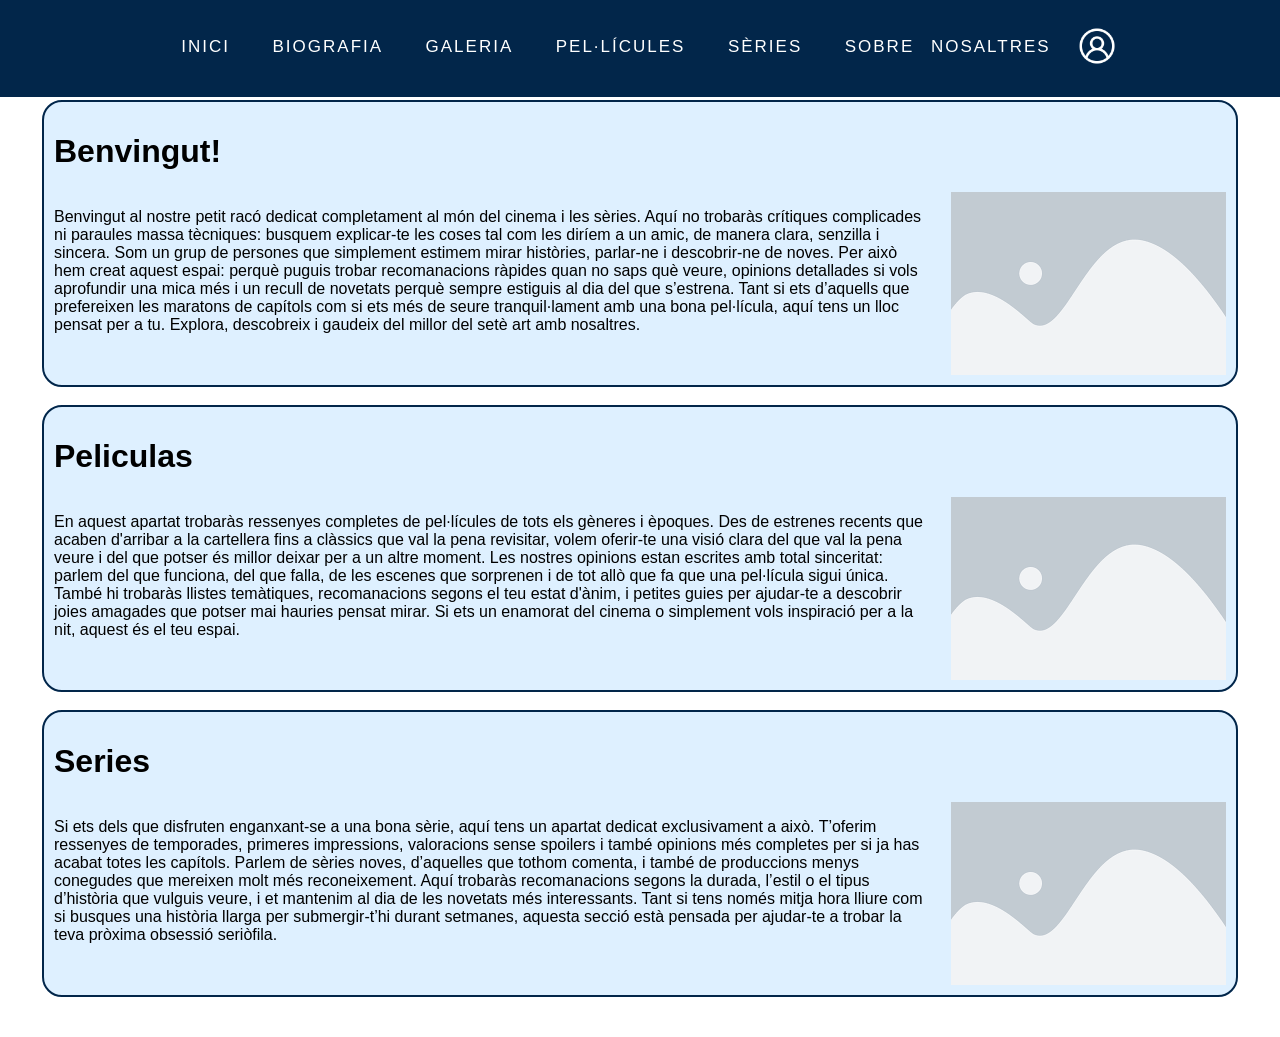
==== index.html @ 55261099 "25/11" ====
<!DOCTYPE html>
<html lang="ca">
<head>
    <meta charset="UTF-8">
    <title>Activitat Transversal</title>
    <style>
        fieldset {
            border: 2px solid #02264a;
            padding: 10px;
            border-radius: 20px;
            background-color: #def0ff;
        }
        body {
            margin: 40px;
            padding-top: 60px; 
            font-family: Arial, sans-serif;
        }
        .barra {
            
            position: fixed;
            top: 0px;
            left: 0px;
            width: 100%;
            background: #02264a;
            padding: 20px 12px;
            display:flex;
            flex-direction: row;
            justify-content: center;

        }
        .barra .botones {
            display:left;
            margin-top:11px;
            letter-spacing:2px;
            word-spacing:10px;
        }
        .barra a {
            position: sticky;
            text-decoration: none;
            display: inline-block;
            color: white;
            padding: 6px 10px;
            margin-right: 6px;
            border-radius: 4px;
            font-size: 17px;
        }
        
        .prova{
            display: block;
            margin-left: auto;
            margin-right: auto;
            width: 50%;
        }

        .logo{
            height: 40px;
        }

        .barra a:hover {
            background: #3e6893;
        }
    </style>
</head>
<body>
    <header>
    <div class="barra">
      <div class="botones">
              <a href="index.html">INICI</a>
              <a href="Biografia.html">BIOGRAFIA</a>
              <a href="Galeria.html">GALERIA</a>
              <a href="Peliculas.html">PEL·LÍCULES</a>
              <a href="Series.html">SÈRIES</a>
              <a href="nosaltres.html">SOBRE NOSALTRES</a>
      </div>
      <div class="icones">
        <a class="usuari" href="Formulari.html">
          <img class="logo " src="/Imatges/image.png" width="40px" height="40px"></a>
        </a>
      </div>  
    </div>
  </header>


    <main>
        <fieldset>
        <h1>Benvingut!</h1>
        <div style="display: flex; gap: 20px; align-items: flex-start;">
        <p>
            Benvingut al nostre petit racó dedicat completament al món del cinema i les sèries. 
            Aquí no trobaràs crítiques complicades ni paraules massa tècniques: busquem explicar-te 
            les coses tal com les diríem a un amic, de manera clara, senzilla i sincera. Som un grup 
            de persones que simplement estimem mirar històries, parlar-ne i descobrir-ne de noves. 
            Per això hem creat aquest espai: perquè puguis trobar recomanacions ràpides quan no saps 
            què veure, opinions detallades si vols aprofundir una mica més i un recull de novetats perquè 
            sempre estiguis al dia del que s’estrena. Tant si ets d’aquells que prefereixen les maratons 
            de capítols com si ets més de seure tranquil·lament amb una bona pel·lícula, aquí tens un lloc 
            pensat per a tu. Explora, descobreix i gaudeix del millor del setè art amb nosaltres.
        </p>
        <img class="prova" src="Imatges/Placeholder.png" alt="Placeholder" style="max-width: 300px;">
        </div>
        </fieldset>
<br>
        <fieldset>
        <h1>Peliculas</h1>
        <div style="display: flex; gap: 20px; align-items: flex-start;">
            <p>
                En aquest apartat trobaràs ressenyes completes de pel·lícules de tots els gèneres i èpoques. 
                Des de estrenes recents que acaben d'arribar a la cartellera fins a clàssics que val la pena
                revisitar, volem oferir-te una visió clara del que val la pena veure i del que potser és millor 
                deixar per a un altre moment. Les nostres opinions estan escrites amb total sinceritat: parlem del 
                que funciona, del que falla, de les escenes que sorprenen i de tot allò que fa que una pel·lícula 
                sigui única. També hi trobaràs llistes temàtiques, recomanacions segons el teu estat d'ànim, i petites 
                guies per ajudar-te a descobrir joies amagades que potser mai hauries pensat mirar. Si ets un enamorat 
                del cinema o simplement vols inspiració per a la nit, aquest és el teu espai.
            </p>
            <img class="prova" src="Imatges/Placeholder.png" alt="Placeholder" style="max-width: 300px;">
        </div>
        </fieldset>
<br>
        <fieldset>
        <h1>Series</h1>  
        <div style="display: flex; gap: 20px; align-items: flex-start;">
        <p>
            Si ets dels que disfruten enganxant-se a una bona sèrie, aquí tens un apartat dedicat exclusivament a això. 
            T’oferim ressenyes de temporades, primeres impressions, valoracions sense spoilers i també opinions més 
            completes per si ja has acabat totes les capítols. Parlem de sèries noves, d’aquelles que tothom comenta, i 
            també de produccions menys conegudes que mereixen molt més reconeixement. Aquí trobaràs recomanacions segons 
            la durada, l’estil o el tipus d’història que vulguis veure, i et mantenim al dia de les novetats més 
            interessants. Tant si tens només mitja hora lliure com si busques una història llarga per submergir-t’hi 
            durant setmanes, aquesta secció està pensada per ajudar-te a trobar la teva pròxima obsessió seriòfila.
        </p>
        <img class="prova" src="Imatges/Placeholder.png" alt="Placeholder" style="max-width: 300px;">
        </div>    
        </fieldset>
    </main>

</body>
</html>
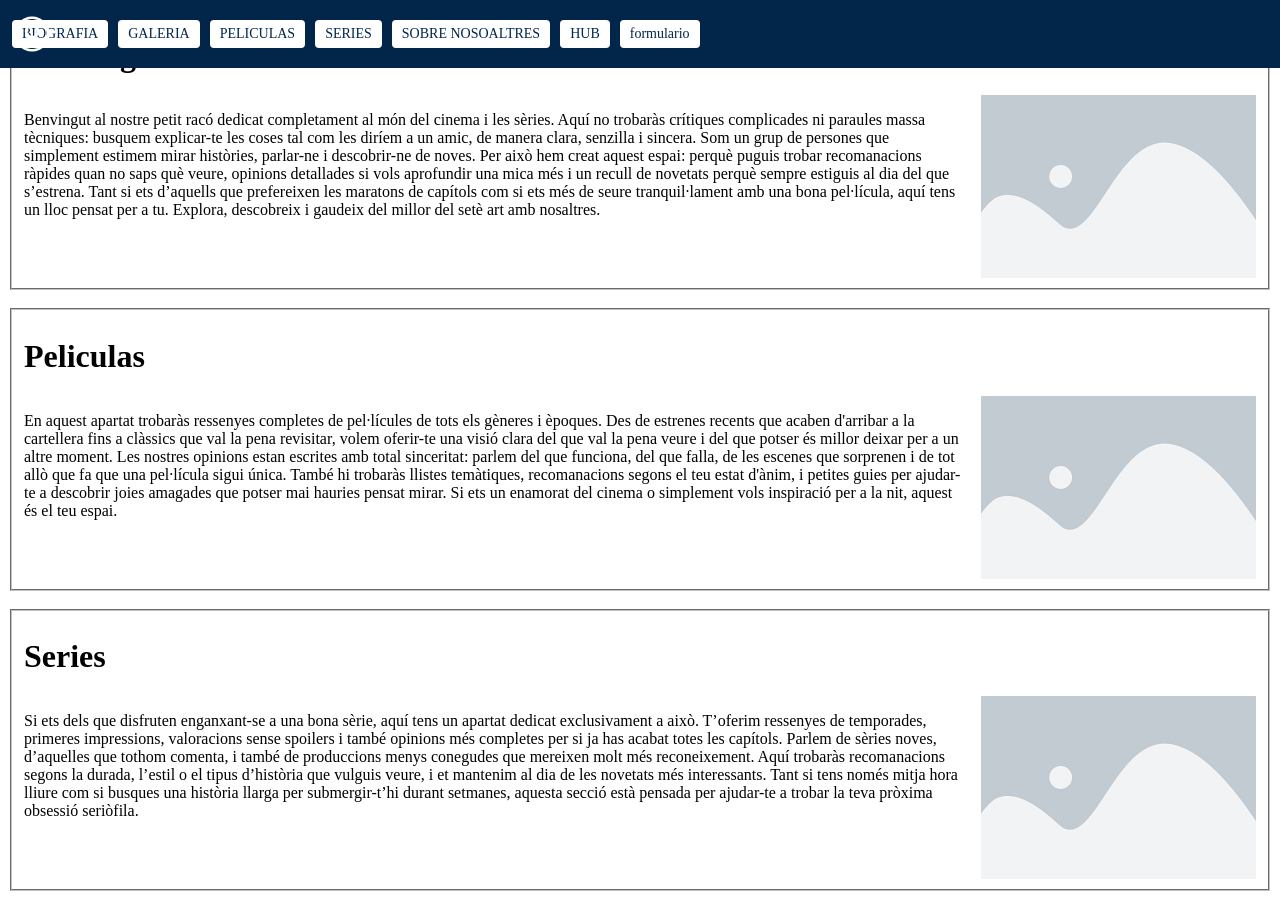
==== commit 2f540507: "css index" ====
--- a/index.html
+++ b/index.html
@@ -3,18 +3,8 @@
 <head>
     <meta charset="UTF-8">
     <title>Activitat Transversal</title>
+    <link rel="stylesheet" href="/Css/index.css" />
     <style>
-        fieldset {
-            border: 2px solid #02264a;
-            padding: 10px;
-            border-radius: 20px;
-            background-color: #def0ff;
-        }
-        body {
-            margin: 40px;
-            padding-top: 60px; 
-            font-family: Arial, sans-serif;
-        }
         .barra {
             
             position: fixed;
@@ -23,63 +13,45 @@
             width: 100%;
             background: #02264a;
             padding: 20px 12px;
-            display:flex;
-            flex-direction: row;
-            justify-content: center;
-
         }
         .barra .botones {
-            display:left;
-            margin-top:11px;
-            letter-spacing:2px;
-            word-spacing:10px;
+            display: left;
         }
-        .barra a {
-            position: sticky;
+        .barra a.boto {
             text-decoration: none;
             display: inline-block;
-            color: white;
+            color: #02264a;
+            background: #ffffff;
             padding: 6px 10px;
             margin-right: 6px;
             border-radius: 4px;
-            font-size: 17px;
-        }
-        
-        .prova{
-            display: block;
-            margin-left: auto;
-            margin-right: auto;
-            width: 50%;
+            font-size: 14px;
         }
 
         .logo{
+            position: absolute;
+            top: 21%; 
             height: 40px;
         }
-
         .barra a:hover {
             background: #3e6893;
         }
     </style>
 </head>
 <body>
-    <header>
+
     <div class="barra">
-      <div class="botones">
-              <a href="index.html">INICI</a>
-              <a href="Biografia.html">BIOGRAFIA</a>
-              <a href="Galeria.html">GALERIA</a>
-              <a href="Peliculas.html">PEL·LÍCULES</a>
-              <a href="Series.html">SÈRIES</a>
-              <a href="nosaltres.html">SOBRE NOSALTRES</a>
-      </div>
-      <div class="icones">
-        <a class="usuari" href="Formulari.html">
-          <img class="logo " src="/Imatges/image.png" width="40px" height="40px"></a>
-        </a>
-      </div>  
+        <div class="botones">
+            <a href="formulari.html"><img class="logo" src="/Imatges/image.png" width="40" height="40" alt="Logo"></a>
+            <a class="boto" href="Biografia.html">BIOGRAFIA</a>
+            <a class="boto" href="Galeria.html">GALERIA</a>
+            <a class="boto" href="Peliculas.html">PELICULAS</a>
+            <a class="boto" href="Series.html">SERIES</a>
+            <a class="boto" href="Sobre_nosaltres.html">SOBRE NOSOALTRES</a>
+            <a class="boto" href="index.html">HUB</a>
+            <a class="boto" href="Formulari.html">formulario</a>
+        </div>
     </div>
-  </header>
-
 
     <main>
         <fieldset>
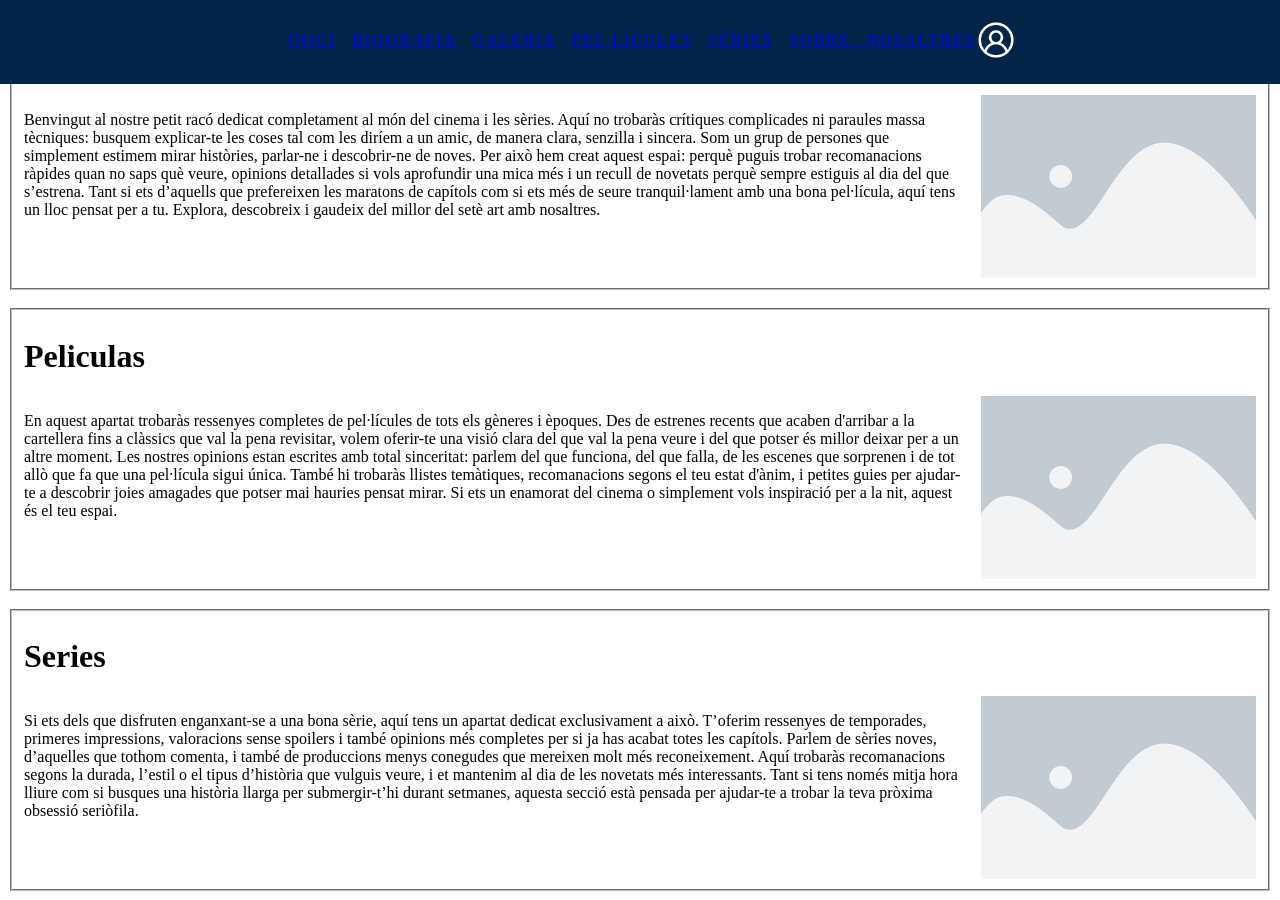
==== commit 09f3b269: "merge" ====
--- a/index.html
+++ b/index.html
@@ -13,45 +13,55 @@
             width: 100%;
             background: #02264a;
             padding: 20px 12px;
+            display:flex;
+            flex-direction: row;
+            justify-content: center;
+
         }
         .barra .botones {
-            display: left;
+            display:left;
+            margin-top:11px;
+            letter-spacing:2px;
+            word-spacing:10px;
         }
         .barra a.boto {
             text-decoration: none;
             display: inline-block;
-            color: #02264a;
-            background: #ffffff;
+            color: white;
             padding: 6px 10px;
             margin-right: 6px;
             border-radius: 4px;
-            font-size: 14px;
+            font-size: 17px;
         }
 
         .logo{
-            position: absolute;
-            top: 21%; 
             height: 40px;
         }
+
         .barra a:hover {
             background: #3e6893;
         }
     </style>
 </head>
 <body>
+    <header>
+    <div class="barra">
+      <div class="botones">
+              <a href="index.html">INICI</a>
+              <a href="Biografia.html">BIOGRAFIA</a>
+              <a href="Galeria.html">GALERIA</a>
+              <a href="Peliculas.html">PEL·LÍCULES</a>
+              <a href="Series.html">SÈRIES</a>
+              <a href="nosaltres.html">SOBRE NOSALTRES</a>
+      </div>
+      <div class="icones">
+        <a class="usuari" href="Formulari.html">
+          <img class="logo " src="/Imatges/image.png" width="40px" height="40px"></a>
+        </a>
+      </div>  
+    </div>
+  </header>
 
-    <div class="barra">
-        <div class="botones">
-            <a href="formulari.html"><img class="logo" src="/Imatges/image.png" width="40" height="40" alt="Logo"></a>
-            <a class="boto" href="Biografia.html">BIOGRAFIA</a>
-            <a class="boto" href="Galeria.html">GALERIA</a>
-            <a class="boto" href="Peliculas.html">PELICULAS</a>
-            <a class="boto" href="Series.html">SERIES</a>
-            <a class="boto" href="Sobre_nosaltres.html">SOBRE NOSOALTRES</a>
-            <a class="boto" href="index.html">HUB</a>
-            <a class="boto" href="Formulari.html">formulario</a>
-        </div>
-    </div>
 
     <main>
         <fieldset>
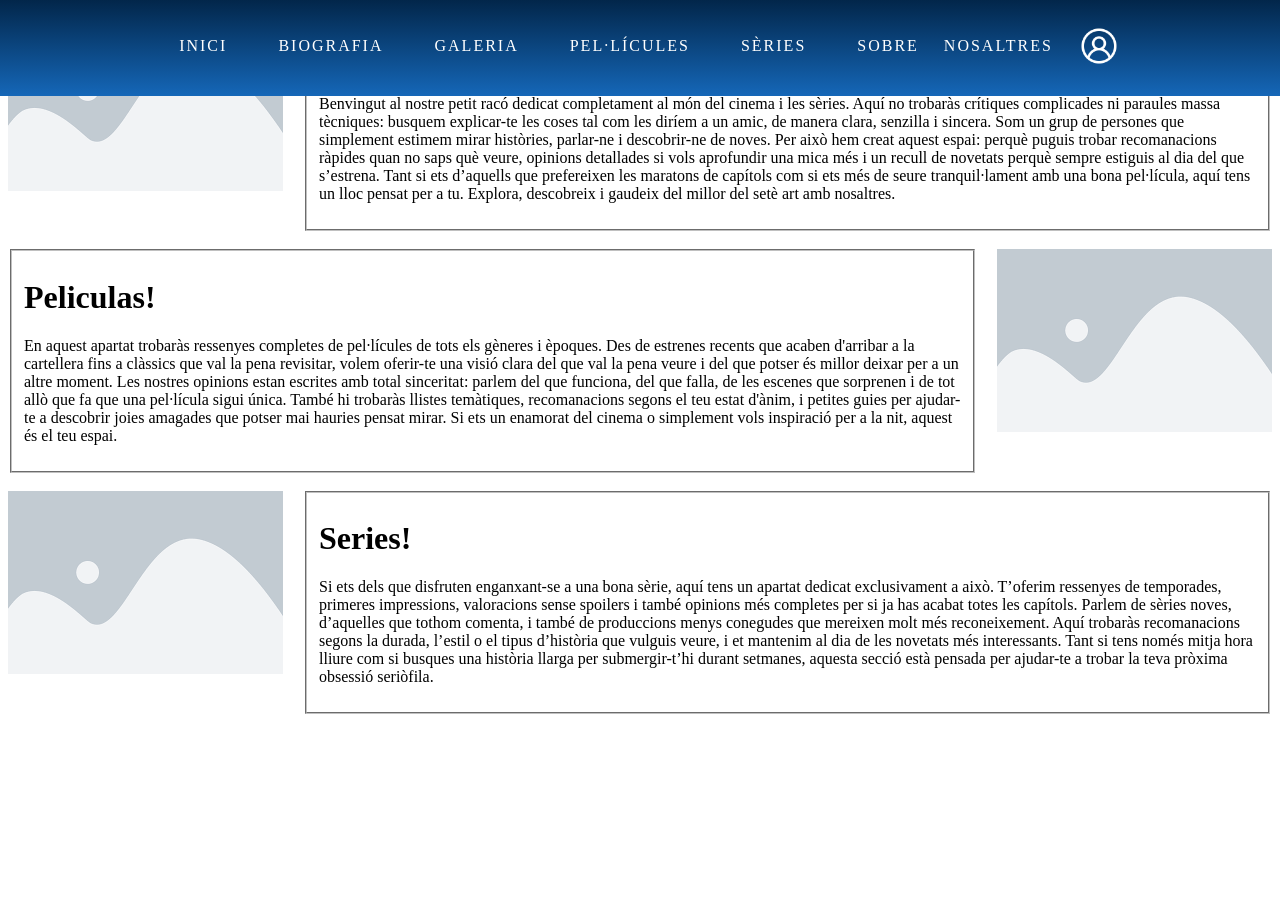
==== commit 308033b4: "canvis barra i demes" ====
--- a/index.html
+++ b/index.html
@@ -1,50 +1,47 @@
 <!DOCTYPE html>
 <html lang="ca">
 <head>
-    <meta charset="UTF-8">
-    <title>Activitat Transversal</title>
-    <link rel="stylesheet" href="/Css/index.css" />
-    <style>
-        .barra {
+  <meta charset="utf-8" />
+  <title>Formulari base</title>
+  <link rel="stylesheet" href="/Css/index.css" />
+  <style>
+    .barra {
             
             position: fixed;
             top: 0px;
             left: 0px;
             width: 100%;
-            background: #02264a;
+            background: linear-gradient(to bottom, #02264a, #1567b8);
             padding: 20px 12px;
             display:flex;
             flex-direction: row;
             justify-content: center;
-
-        }
-        .barra .botones {
+    }
+    .barra .botones {
             display:left;
             margin-top:11px;
             letter-spacing:2px;
-            word-spacing:10px;
-        }
-        .barra a.boto {
+            word-spacing:19px;
+    }
+    .barra a {
+            position: sticky;
             text-decoration: none;
             display: inline-block;
             color: white;
             padding: 6px 10px;
             margin-right: 6px;
             border-radius: 4px;
-            font-size: 17px;
-        }
+            font-size: 16px;
+    }
 
-        .logo{
-            height: 40px;
-        }
+    .barra a:hover {
+            background: #3e6893;
+    }
 
-        .barra a:hover {
-            background: #3e6893;
-        }
-    </style>
+  </style>
 </head>
 <body>
-    <header>
+  <header>
     <div class="barra">
       <div class="botones">
               <a href="index.html">INICI</a>
@@ -56,7 +53,7 @@
       </div>
       <div class="icones">
         <a class="usuari" href="Formulari.html">
-          <img class="logo " src="/Imatges/image.png" width="40px" height="40px"></a>
+          <img class="logo " src="/IMG/barra/form.png" width="40px" height="40px"></a>
         </a>
       </div>  
     </div>
@@ -64,56 +61,63 @@
 
 
     <main>
-        <fieldset>
-        <h1>Benvingut!</h1>
-        <div style="display: flex; gap: 20px; align-items: flex-start;">
-        <p>
-            Benvingut al nostre petit racó dedicat completament al món del cinema i les sèries. 
-            Aquí no trobaràs crítiques complicades ni paraules massa tècniques: busquem explicar-te 
-            les coses tal com les diríem a un amic, de manera clara, senzilla i sincera. Som un grup 
-            de persones que simplement estimem mirar històries, parlar-ne i descobrir-ne de noves. 
-            Per això hem creat aquest espai: perquè puguis trobar recomanacions ràpides quan no saps 
-            què veure, opinions detallades si vols aprofundir una mica més i un recull de novetats perquè 
-            sempre estiguis al dia del que s’estrena. Tant si ets d’aquells que prefereixen les maratons 
-            de capítols com si ets més de seure tranquil·lament amb una bona pel·lícula, aquí tens un lloc 
-            pensat per a tu. Explora, descobreix i gaudeix del millor del setè art amb nosaltres.
-        </p>
-        <img class="prova" src="Imatges/Placeholder.png" alt="Placeholder" style="max-width: 300px;">
+        <div style="display:flex; gap:20px; align-items:flex-start;">
+            <img class="prova" src="IMG/Index/Placeholder.png" alt="Placeholder">
+            <fieldset style="flex:1;">
+                <h1>Benvingut!</h1>
+                <div>
+                    <p>
+                            Benvingut al nostre petit racó dedicat completament al món del cinema i les sèries. 
+                            Aquí no trobaràs crítiques complicades ni paraules massa tècniques: busquem explicar-te 
+                            les coses tal com les diríem a un amic, de manera clara, senzilla i sincera. Som un grup 
+                            de persones que simplement estimem mirar històries, parlar-ne i descobrir-ne de noves. 
+                            Per això hem creat aquest espai: perquè puguis trobar recomanacions ràpides quan no saps 
+                            què veure, opinions detallades si vols aprofundir una mica més i un recull de novetats perquè 
+                            sempre estiguis al dia del que s’estrena. Tant si ets d’aquells que prefereixen les maratons 
+                            de capítols com si ets més de seure tranquil·lament amb una bona pel·lícula, aquí tens un lloc 
+                            pensat per a tu. Explora, descobreix i gaudeix del millor del setè art amb nosaltres.
+                    </p>
+                </div>
+            </fieldset>
         </div>
-        </fieldset>
 <br>
-        <fieldset>
-        <h1>Peliculas</h1>
-        <div style="display: flex; gap: 20px; align-items: flex-start;">
-            <p>
-                En aquest apartat trobaràs ressenyes completes de pel·lícules de tots els gèneres i èpoques. 
-                Des de estrenes recents que acaben d'arribar a la cartellera fins a clàssics que val la pena
-                revisitar, volem oferir-te una visió clara del que val la pena veure i del que potser és millor 
-                deixar per a un altre moment. Les nostres opinions estan escrites amb total sinceritat: parlem del 
-                que funciona, del que falla, de les escenes que sorprenen i de tot allò que fa que una pel·lícula 
-                sigui única. També hi trobaràs llistes temàtiques, recomanacions segons el teu estat d'ànim, i petites 
-                guies per ajudar-te a descobrir joies amagades que potser mai hauries pensat mirar. Si ets un enamorat 
-                del cinema o simplement vols inspiració per a la nit, aquest és el teu espai.
-            </p>
-            <img class="prova" src="Imatges/Placeholder.png" alt="Placeholder" style="max-width: 300px;">
+        <div style="display:flex; gap:20px; align-items:flex-start;">
+            
+            <fieldset style="flex:1;">
+                <h1>Peliculas!</h1>
+                <div>
+                    <p>
+                            En aquest apartat trobaràs ressenyes completes de pel·lícules de tots els gèneres i èpoques. 
+                            Des de estrenes recents que acaben d'arribar a la cartellera fins a clàssics que val la pena
+                            revisitar, volem oferir-te una visió clara del que val la pena veure i del que potser és millor 
+                            deixar per a un altre moment. Les nostres opinions estan escrites amb total sinceritat: parlem del 
+                            que funciona, del que falla, de les escenes que sorprenen i de tot allò que fa que una pel·lícula 
+                            sigui única. També hi trobaràs llistes temàtiques, recomanacions segons el teu estat d'ànim, i petites 
+                            guies per ajudar-te a descobrir joies amagades que potser mai hauries pensat mirar. Si ets un enamorat 
+                            del cinema o simplement vols inspiració per a la nit, aquest és el teu espai.
+                    </p>
+                </div>
+            </fieldset>
+            <img class="prova" src="IMG/Index/Placeholder.png" alt="Placeholder">
         </div>
-        </fieldset>
 <br>
-        <fieldset>
-        <h1>Series</h1>  
-        <div style="display: flex; gap: 20px; align-items: flex-start;">
-        <p>
-            Si ets dels que disfruten enganxant-se a una bona sèrie, aquí tens un apartat dedicat exclusivament a això. 
-            T’oferim ressenyes de temporades, primeres impressions, valoracions sense spoilers i també opinions més 
-            completes per si ja has acabat totes les capítols. Parlem de sèries noves, d’aquelles que tothom comenta, i 
-            també de produccions menys conegudes que mereixen molt més reconeixement. Aquí trobaràs recomanacions segons 
-            la durada, l’estil o el tipus d’història que vulguis veure, i et mantenim al dia de les novetats més 
-            interessants. Tant si tens només mitja hora lliure com si busques una història llarga per submergir-t’hi 
-            durant setmanes, aquesta secció està pensada per ajudar-te a trobar la teva pròxima obsessió seriòfila.
-        </p>
-        <img class="prova" src="Imatges/Placeholder.png" alt="Placeholder" style="max-width: 300px;">
-        </div>    
-        </fieldset>
+        <div style="display:flex; gap:20px; align-items:flex-start;">
+            <img class="prova" src="IMG/Index/Placeholder.png" alt="Placeholder">
+            <fieldset style="flex:1;">
+                <h1>Series!</h1>
+                <div>
+                    <p>
+                            Si ets dels que disfruten enganxant-se a una bona sèrie, aquí tens un apartat dedicat exclusivament a això. 
+                            T’oferim ressenyes de temporades, primeres impressions, valoracions sense spoilers i també opinions més 
+                            completes per si ja has acabat totes les capítols. Parlem de sèries noves, d’aquelles que tothom comenta, i 
+                            també de produccions menys conegudes que mereixen molt més reconeixement. Aquí trobaràs recomanacions segons 
+                            la durada, l’estil o el tipus d’història que vulguis veure, i et mantenim al dia de les novetats més 
+                            interessants. Tant si tens només mitja hora lliure com si busques una història llarga per submergir-t’hi 
+                            durant setmanes, aquesta secció està pensada per ajudar-te a trobar la teva pròxima obsessió seriòfila.
+                    </p>
+                </div>
+            </fieldset>
+        </div>
     </main>
 
 </body>
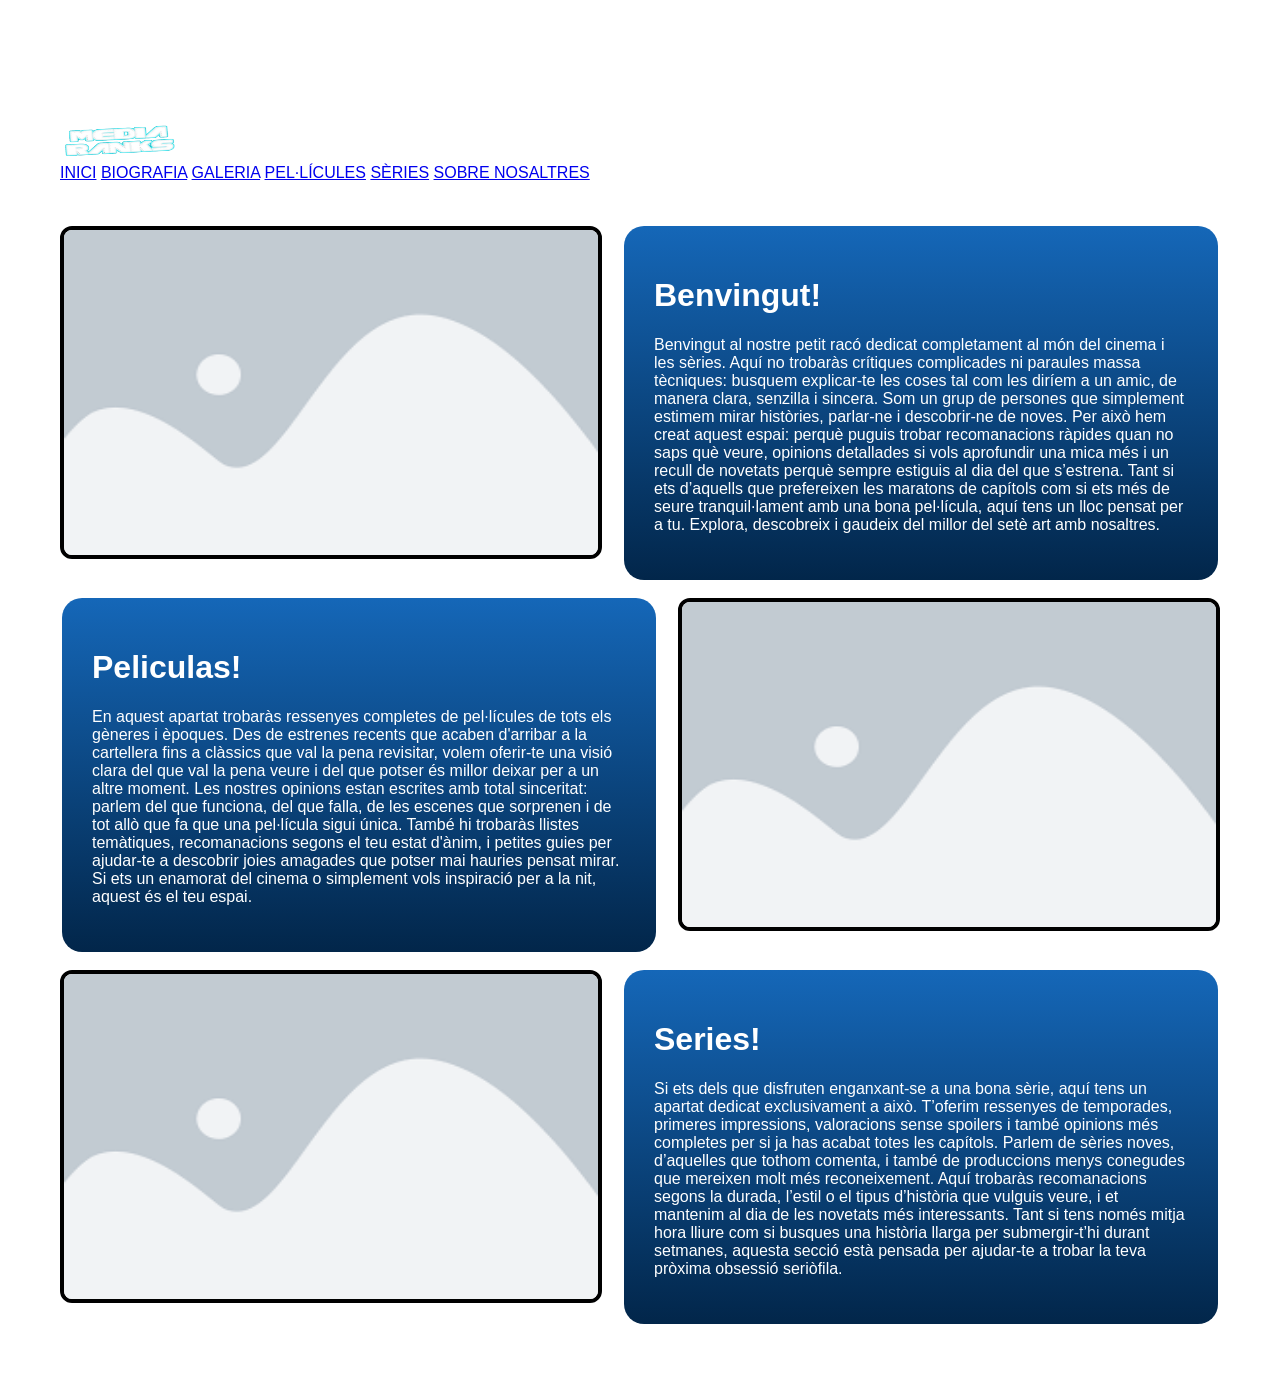
==== commit 1c7bead3: "canvis generals" ====
--- a/index.html
+++ b/index.html
@@ -3,61 +3,50 @@
 <head>
   <meta charset="utf-8" />
   <title>Formulari base</title>
-  <link rel="stylesheet" href="/Css/index.css" />
-  <style>
-    .barra {
-            
-            position: fixed;
-            top: 0px;
-            left: 0px;
-            width: 100%;
-            background: linear-gradient(to bottom, #02264a, #1567b8);
-            padding: 20px 12px;
-            display:flex;
-            flex-direction: row;
-            justify-content: center;
-    }
-    .barra .botones {
-            display:left;
-            margin-top:11px;
-            letter-spacing:2px;
-            word-spacing:19px;
-    }
-    .barra a {
-            position: sticky;
-            text-decoration: none;
-            display: inline-block;
+  <link rel="stylesheet" href="/Css/barra.css" />
+ <style>
+.prova{
+            flex:1; 
+            height: 325px;
+            width: 00px; 
+            border-radius: 12px; 
+            border: 4px solid black;
+        }
+
+fieldset {
+            border: 0px;
+            padding: 30px;
+            border-radius: 20px;
+            background: linear-gradient(to top, #02264a, #1567b8);
+        }
+body {
+            margin: 60px;
+            padding-top: 60px; 
+            font-family: Arial, sans-serif;
             color: white;
-            padding: 6px 10px;
-            margin-right: 6px;
-            border-radius: 4px;
-            font-size: 16px;
-    }
+}
+    </style>
+  </head>
 
-    .barra a:hover {
-            background: #3e6893;
-    }
-
-  </style>
-</head>
-<body>
-  <header>
+  <body>
+    <header>
     <div class="barra">
+       <img id="logo" src="IMG/barra/image.png" alt="logo" style="width:120px; height:40px;">
       <div class="botones">
-              <a href="index.html">INICI</a>
-              <a href="Biografia.html">BIOGRAFIA</a>
-              <a href="Galeria.html">GALERIA</a>
-              <a href="Peliculas.html">PEL·LÍCULES</a>
-              <a href="Series.html">SÈRIES</a>
-              <a href="nosaltres.html">SOBRE NOSALTRES</a>
+          <a href="index.html">INICI</a>
+          <a href="Biografia.html">BIOGRAFIA</a>
+          <a href="Galeria.html">GALERIA</a>
+          <a href="Peliculas.html">PEL·LÍCULES</a>
+          <a href="Series.html">SÈRIES</a>
+          <a href="nosaltres.html">SOBRE NOSALTRES</a>
       </div>
       <div class="icones">
-        <a class="usuari" href="Formulari.html">
-          <img class="logo " src="/IMG/barra/form.png" width="40px" height="40px"></a>
-        </a>
+      <a class="usuari" href="Formulari.html">
+        <img class="logo " src="/IMG/barra/form.png" width="40px" height="40px"></a>
+      </a>
       </div>  
     </div>
-  </header>
+    </header>
 
 
     <main>
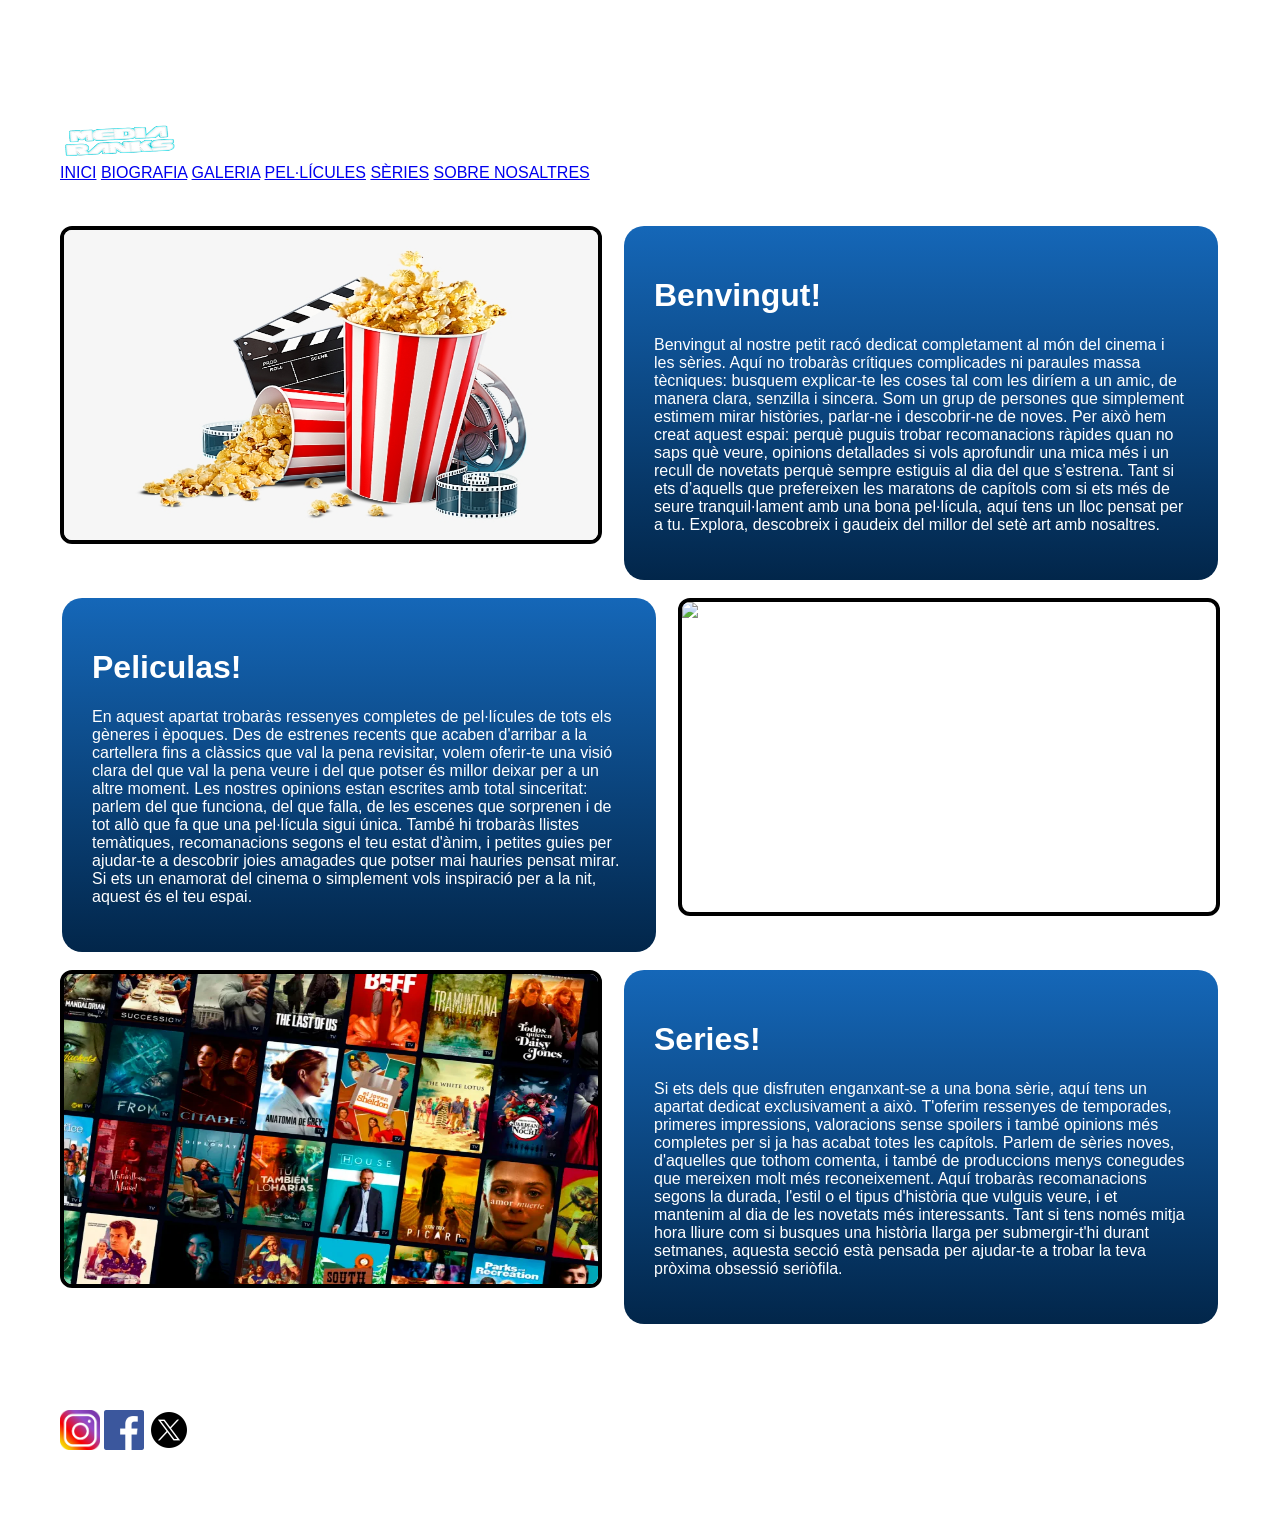
==== commit 20700655: "index y footer" ====
--- a/index.html
+++ b/index.html
@@ -3,12 +3,12 @@
 <head>
   <meta charset="utf-8" />
   <title>Formulari base</title>
-  <link rel="stylesheet" href="/Css/barra.css" />
+  <link rel="stylesheet" href="/Css/barraFooter.css" />
  <style>
-.prova{
+.imatges{
             flex:1; 
-            height: 325px;
-            width: 00px; 
+            height: 310px;
+            width: auto; 
             border-radius: 12px; 
             border: 4px solid black;
         }
@@ -51,7 +51,7 @@
 
     <main>
         <div style="display:flex; gap:20px; align-items:flex-start;">
-            <img class="prova" src="IMG/Index/Placeholder.png" alt="Placeholder">
+            <img class="imatges" src="IMG/Index/Ft1.png" alt="Placeholder">
             <fieldset style="flex:1;">
                 <h1>Benvingut!</h1>
                 <div>
@@ -87,27 +87,41 @@
                     </p>
                 </div>
             </fieldset>
-            <img class="prova" src="IMG/Index/Placeholder.png" alt="Placeholder">
+            <img class="imatges" src="IMG/Index/peliculas.png" alt="Placeholder">
         </div>
 <br>
-        <div style="display:flex; gap:20px; align-items:flex-start;">
-            <img class="prova" src="IMG/Index/Placeholder.png" alt="Placeholder">
-            <fieldset style="flex:1;">
-                <h1>Series!</h1>
-                <div>
-                    <p>
-                            Si ets dels que disfruten enganxant-se a una bona sèrie, aquí tens un apartat dedicat exclusivament a això. 
-                            T’oferim ressenyes de temporades, primeres impressions, valoracions sense spoilers i també opinions més 
-                            completes per si ja has acabat totes les capítols. Parlem de sèries noves, d’aquelles que tothom comenta, i 
-                            també de produccions menys conegudes que mereixen molt més reconeixement. Aquí trobaràs recomanacions segons 
-                            la durada, l’estil o el tipus d’història que vulguis veure, i et mantenim al dia de les novetats més 
-                            interessants. Tant si tens només mitja hora lliure com si busques una història llarga per submergir-t’hi 
-                            durant setmanes, aquesta secció està pensada per ajudar-te a trobar la teva pròxima obsessió seriòfila.
-                    </p>
-                </div>
-            </fieldset>
+    <div style="display:flex; gap:20px; align-items:flex-start;">
+        <img class="imatges" src="IMG/Index/Series.png" alt="Placeholder">
+        <fieldset style="flex:1;">
+        <h1>Series!</h1>
+        <div>
+            <p>
+                Si ets dels que disfruten enganxant-se a una bona sèrie, aquí tens un apartat dedicat exclusivament a això. 
+                T'oferim ressenyes de temporades, primeres impressions, valoracions sense spoilers i també opinions més 
+                completes per si ja has acabat totes les capítols. Parlem de sèries noves, d'aquelles que tothom comenta, i 
+                també de produccions menys conegudes que mereixen molt més reconeixement. Aquí trobaràs recomanacions segons 
+                la durada, l'estil o el tipus d'història que vulguis veure, i et mantenim al dia de les novetats més 
+                interessants. Tant si tens només mitja hora lliure com si busques una història llarga per submergir-t'hi 
+                durant setmanes, aquesta secció està pensada per ajudar-te a trobar la teva pròxima obsessió seriòfila.
+            </p>
         </div>
+        </fieldset>
+    </div>
     </main>
 
+    <footer>
+        <div><p id="TFooter">©2025 Cinema i Sèries. Tots els drets reservats. MEDIA RANKS<br>
+    Creat amb amor, cafè i moltes hores de pel·lis i sèries.<br>
+    Seguiu-nos a les xarxes i recomana'ns què més voleu veure a la web.</p>
+        </div>
+    
+    <div id="iconesFooter">
+        <a href="https://www.instagram.com/"><img class="logoFooter" src="/IMG/Footer/instagram.png" width="40px" height="40px"></a>
+        <a href="https://www.facebook.com/"><img class="logoFooter" src="/IMG/Footer/facebook.png" width="40px" height="40px"></a>
+        <a href="https://twitter.com/"><img class="logoFooter" src="/IMG/Footer/X.png" width="40px" height="40px"></a>
+    </div>
+    </footer>
+
 </body>
+</html>
 </html>
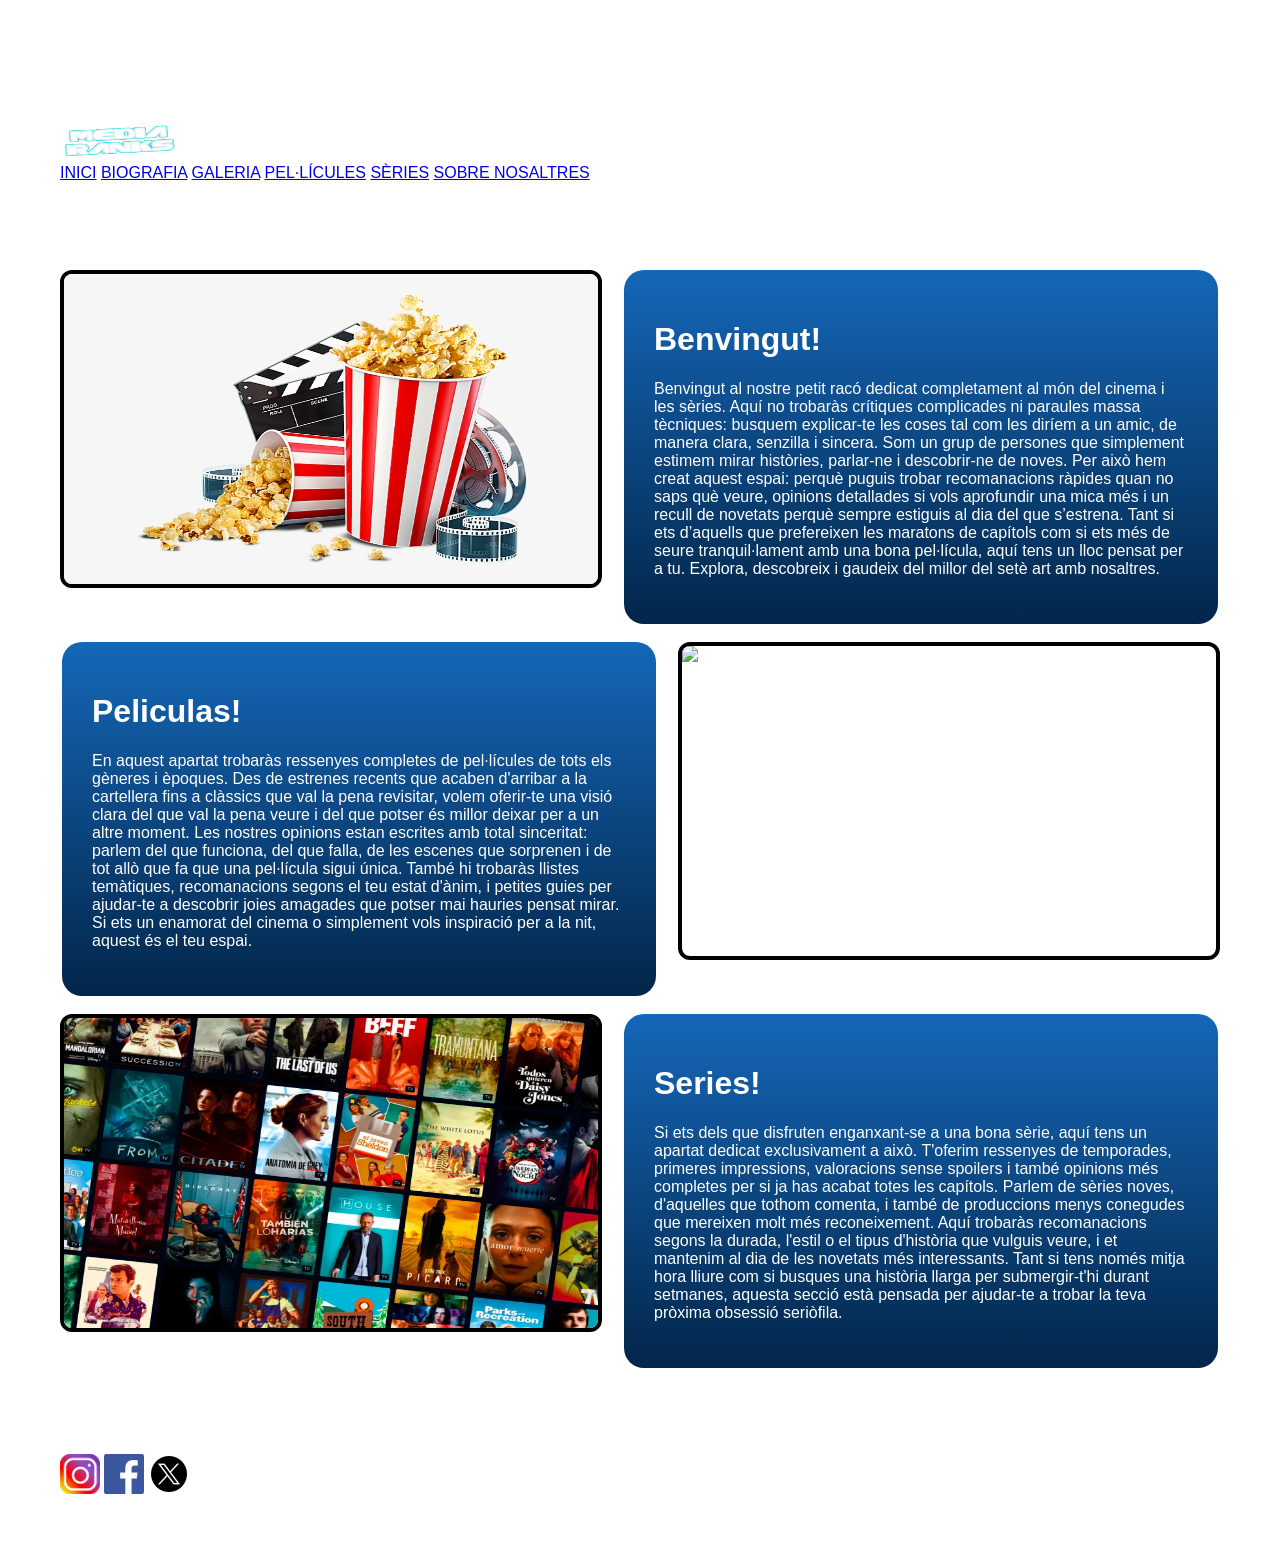
==== commit b1bed904: "canvi de formularis + barra + footer + index final + canvis generals" ====
--- a/index.html
+++ b/index.html
@@ -41,8 +41,13 @@
           <a href="nosaltres.html">SOBRE NOSALTRES</a>
       </div>
       <div class="icones">
-      <a class="usuari" href="Formulari.html">
+      <a class="usuari" href="Formularis/final/iniciSessio.html">
         <img class="logo " src="/IMG/barra/form.png" width="40px" height="40px"></a>
+      </a>
+      </div>  
+      <div class="icones">
+      <a class="usuari" href="Formularis/final/formcontacte.html">
+        <img class="logo " src="/IMG/barra/formulari.png" width="40px" height="40px"></a>
       </a>
       </div>  
     </div>
